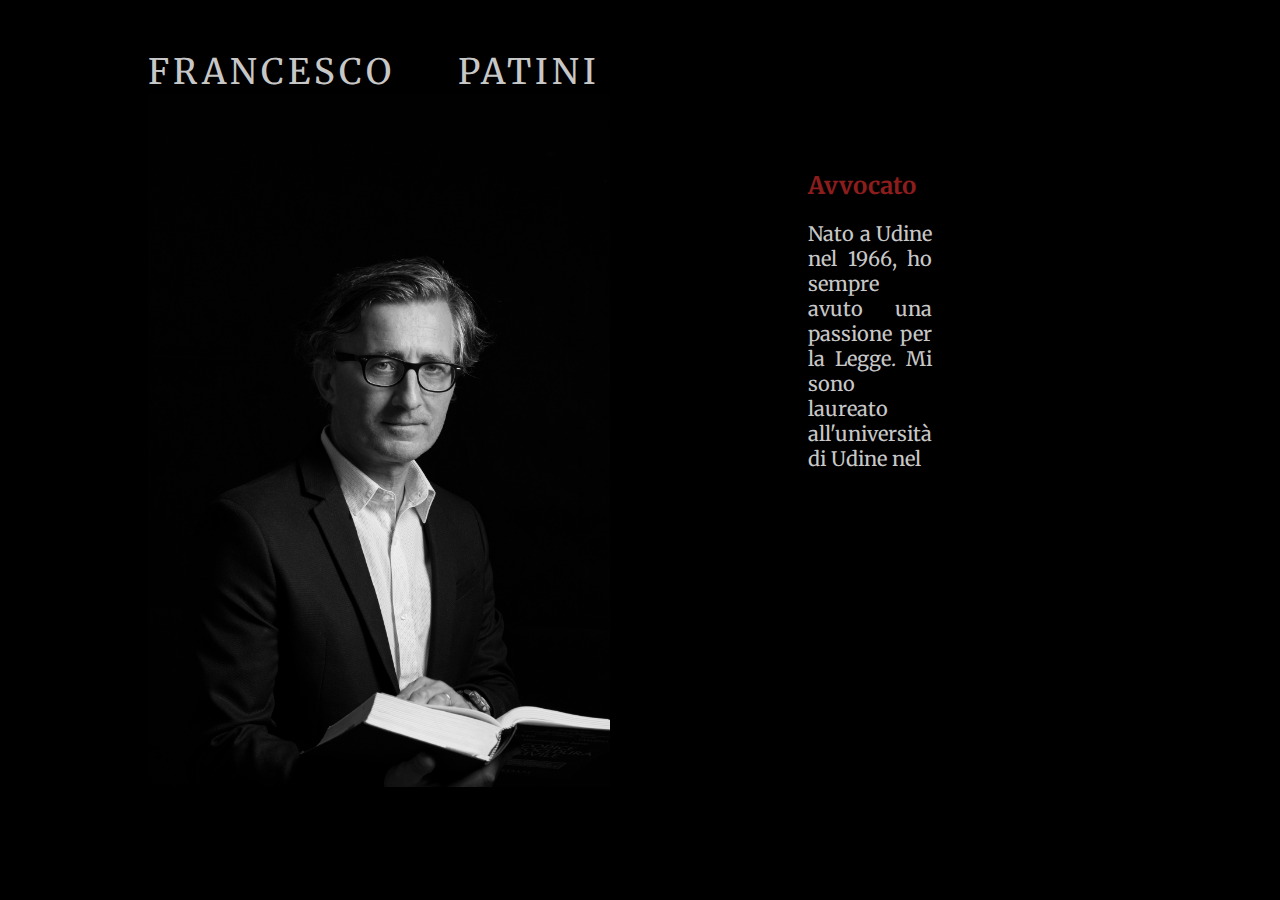
==== Francesco Patini/chi sono/chi-sono.html @ 57667365 "Add files via upload" ====
<!DOCTYPE html>
<html>

 <head>
    <meta charset="utf-8" />
    <title>Francesco Patini | Chi sono</title>
    <link rel="stylesheet" href="../static/css/francesco patini.css">
    <meta name="description" content="Francesco Patini è un avvocato di Udine">
    <meta name="viewport" content="width=device-width, initial-scale=1" />
    <meta http-equiv="X-UA-Compatible" content="ie=edge" />
    <link rel="preconnect" href="https://fonts.googleapis.com">
    <link rel="preconnect" href="https://fonts.gstatic.com" crossorigin>
    <link href="https://fonts.googleapis.com/css2?family=Merriweather:wght@300&display=swap" rel="stylesheet"> 
 </head>
 
 <body>
    <div class="flex-container">
        <div class="flexbox">
            <a href="../index.html" class="logo"> francesco &emsp; patini </a>
            <img alt="Francesco Patini" src="../static/assets/fr.jpg">
        </div>
        <div class="flexbox" id="flexbox2">
            <h2>Avvocato</h2>
            <p>
                Nato a Udine nel 1966, ho sempre avuto una passione per la Legge. Mi sono laureato all'università di Udine nel 
            </p>
        </div>
    </div>
</body>
</html>
---- Francesco Patini/static/css/francesco patini.css ----
html {
    background-color: black;
    width: 940px;
    font-family: 'Merriweather', serif;
    
}

header {
    margin-top: 50px;
    margin-left: 140px;
    box-sizing: border-box;
}

.container.head {
    width: 600px;
    box-sizing: border-box;
}

.menu-bt {
    position: absolute;
    z-index: 10;
    display: none;
    top: 16px;
    right: 15px;
    width: 34px;
    height: 39px;
    transition: all 0.5s ease-out;
}

.clickable {
    cursor: pointer;
}

.menu-bt.close {
    transform: rotate(180deg);
}

.line {
    --bg-opacity: 1;
    background-color: #fff;
    background-color: rgba(255, 255, 255, var(--bg-opacity));
    height: 2px;
    margin-bottom: 10px;
    border-radius: 1px;
    transition: all 0.5s ease-out;
}

.menu-bt.close .line:nth-child(1) {
    transform: rotate(45deg) translate(9px, 7px);
}

.menu-bt.close .line:nth-child(2) {
    opacity: 0;
}

.menu-bt.close .line:nth-child(3) {
    transform: rotate(-45deg) translate(9px, -7px);
}

a {
    text-decoration: none;
    color: rgba(256, 256, 256, 0.8);
}

.logo {
    font-size: 35px;
    text-decoration: none;
    text-transform: uppercase;
    letter-spacing: 4px;
    z-index: 2;
}

h2 {
    color: #8B1D1D;
    z-index: 2;
}

.menu {
    font-size: 20px;
    width: 200px;
    margin: 100px 0px 0px 100px;
    box-sizing: border-box;
    z-index: 3;
    display: inline-block;
    position: relative;
}

.menu.mobile {
    visibility: hidden;
}

/**.menu.mobile:nth-child(1) {
    transition-delay: 0.1s;
}

.menu.mobile:nth-child(2) {
    transition-delay: 0.2s;
}

.menu.mobile:nth-child(3) {
    transition-delay: 0.3s;
}

.menu.mobile::nth-child(4) {
    transition-delay: 0.4s;
}**/

li {
    padding: 10px;
    z-index: 5;
}

li:hover {
    transform: scale(1.5, 1.5);
    color:#8B1D1D;
}

.container.image {
    width: 940px;
    display: inline-block;
    position: absolute;
    z-index: 1;
    align-items: center;
    
}

img {
    width:70%;
    z-index:1;
    top:-50px;
    
}

.description {
    width: 300px;
    box-sizing: border-box;
    z-index: 3;
    position: absolute;
    top: 160px;
    right: 150px;
    margin: 100px 0px 0px 100px;
}

p {
    font-size: 20px;
    text-align: justify;
    color: rgba(256, 256, 256, 0.8);
}

    .flex-container {
        display: flex;
        flex:100%;
        margin-top: 50px;
        margin-left: 140px;
    }

    .flex1 {
        flex: 50%;
    }

    #flexbox2{
        margin-top:100px;
    }

    
    .menu-contatti {
        font-size: 15px;
    width: 150px;
    margin: 0px 0px 0px 0px;
    box-sizing: border-box;
    z-index: 3;
    display: inline-block;
    position: relative;
}

form{
    color:#8B1D1D;
}

.content-form {
    background-color: lightgray;
    padding:10px;
    
}    

#p-form {
    color:black;
}

input[type=text] , input[type=email] , textarea {
    border: none;
    border-bottom: 2px solid black;
    background-color: lightgray;
    color:#8B1D1D;
    width: 100%;
    resize: none;
    
    
}

input[type=submit] {
    cursor:pointer;
    background-color: black;
    color:rgba(256, 256, 256, 0.8);
    border: none;
    padding:10px;
    border-radius: 5px;
    width: 50%;
    
    
}


@media only screen and (max-width: 980px) {
    .menu {
        display: none;
    }
    .logo {
        align-items: center;
        width: auto;
        font-size: 20px;
    }
    img {
        max-width: 100%;
        vertical-align: middle;
        
    }
    .container {
        width: auto;
        margin: 15px;
        position:relative;
    }
    html {
        width: auto;
    }
    .menu-bt {
        display: inline-block !important;
    }

    body {
        width: auto;
        margin:0;
    }

    header {
        margin: auto;
    }

    .description {
        
        margin: 15px ;
        position:relative;
        top:0;
        right:0;
        left:0;
        width:auto;

    }

    h2{
        margin: 15px;
    }

    .container.image {
        position:relative;
    }

    .flex-container {
        flex-direction: column;
    }

    .flexbox {
        margin: 15px ;
    }
}
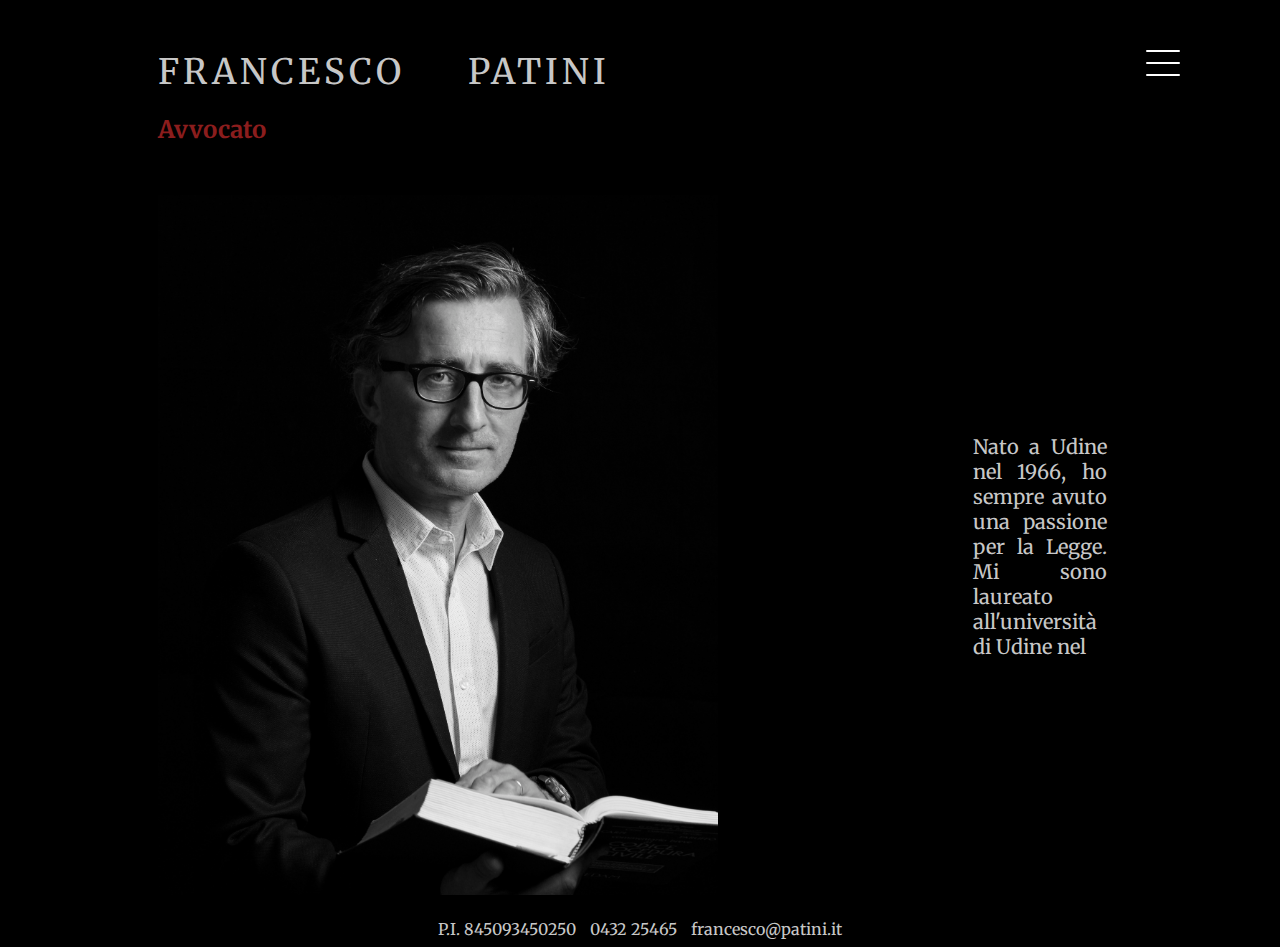
==== commit c7963299: "Add files via upload" ====
--- a/Francesco Patini/chi sono/chi-sono.html
+++ b/Francesco Patini/chi sono/chi-sono.html
@@ -1,7 +1,7 @@
 <!DOCTYPE html>
 <html>
 
- <head>
+<head>
     <meta charset="utf-8" />
     <title>Francesco Patini | Chi sono</title>
     <link rel="stylesheet" href="../static/css/francesco patini.css">
@@ -10,21 +10,102 @@
     <meta http-equiv="X-UA-Compatible" content="ie=edge" />
     <link rel="preconnect" href="https://fonts.googleapis.com">
     <link rel="preconnect" href="https://fonts.gstatic.com" crossorigin>
-    <link href="https://fonts.googleapis.com/css2?family=Merriweather:wght@300&display=swap" rel="stylesheet"> 
- </head>
- 
- <body>
+    <link href="https://fonts.googleapis.com/css2?family=Merriweather:wght@300&display=swap" rel="stylesheet">
+</head>
+<header>
+    <div class="container head">
+        <a href="../index.html" class="logo"> francesco &emsp; patini </a>
+    </div>
+    <nav class="menu-bt clickable web">
+        <div class="line"> </div>
+        <div class="line"> </div>
+        <div class="line"> </div>
+    </nav>
+    <h2>
+        Avvocato
+    </h2>
+    <div class="menu hidden desktop">
+        <ul>
+            <li><a href="../chi sono/chi-sono.html"> Chi sono </a></li>
+            <li><a href="../lo studio/lo-studio.html"> Lo studio </a>
+            </li>
+            <li><a href="../competenze/competenze.html"> Competenze </a></li>
+            <li><a href="../contatti/contatti.html"> Contatti </a></li>
+        </ul>
+
+    </div>
+</header>
+
+<body>
     <div class="flex-container">
-        <div class="flexbox">
-            <a href="../index.html" class="logo"> francesco &emsp; patini </a>
-            <img alt="Francesco Patini" src="../static/assets/fr.jpg">
+        <div class="flexbox" id="flex-chi-sono">
+
+            <img class="chi-sono-img" alt="Francesco Patini" src="../static/assets/fr.jpg">
         </div>
         <div class="flexbox" id="flexbox2">
-            <h2>Avvocato</h2>
+
             <p>
-                Nato a Udine nel 1966, ho sempre avuto una passione per la Legge. Mi sono laureato all'università di Udine nel 
+                Nato a Udine nel 1966, ho sempre avuto una passione per la Legge. Mi sono laureato all'università di Udine nel
             </p>
         </div>
     </div>
 </body>
-</html>
+<footer>
+    <div class="footer-text">
+        <div class="footer p-iva">
+            P.I. 845093450250
+        </div>
+        <div class="footer telefono">
+
+            <a href="0432 25465">0432 25465</a>
+        </div>
+        <div class="footer email">
+
+            <a href="francesco@patini.it">francesco@patini.it</a>
+        </div>
+    </div>
+</footer>
+<script>
+    // Select dom items
+    const menuBt = document.querySelector(".menu-bt");
+
+    const menu =
+        document.querySelector(".menu");
+
+    const ul =
+        document.querySelector("ul");
+
+    const li =
+        document.querySelectorAll("li");
+
+    // Set the initial state of the menu
+    let showMenu = false;
+
+    menuBt.addEventListener("click", toggleMenu);
+
+    function toggleMenu() {
+        if (!showMenu) {
+            menuBt.classList.add("close");
+            menu.classList.remove("hidden");
+            menu.classList.add("show");
+            ul.classList.add("show");
+            li.forEach((item) =>
+                item.classList.add("show"));
+
+            // Reset the menu state
+            showMenu = true;
+        } else {
+            menuBt.classList.remove("close");
+            menu.classList.add("hidden");
+            menu.classList.remove("show");
+            ul.classList.remove("show");
+            li.forEach((item) =>
+                item.classList.remove("show"));
+
+            // Reset the menu state
+            showMenu = false;
+        }
+    }
+</script>
+
+</html>--- a/Francesco Patini/static/css/francesco patini.css
+++ b/Francesco Patini/static/css/francesco patini.css
@@ -1,13 +1,12 @@
 html {
     background-color: black;
-    width: 940px;
+    width: 980px;
     font-family: 'Merriweather', serif;
-    
+    margin: 0 auto;
 }
 
 header {
     margin-top: 50px;
-    margin-left: 140px;
     box-sizing: border-box;
 }
 
@@ -27,6 +26,12 @@
     transition: all 0.5s ease-out;
 }
 
+.web {
+    display: inline-block !important;
+    top: 50px;
+    right: 100px;
+}
+
 .clickable {
     cursor: pointer;
 }
@@ -42,7 +47,7 @@
     height: 2px;
     margin-bottom: 10px;
     border-radius: 1px;
-    transition: all 0.5s ease-out;
+    transition: transform 0.5s ease-out;
 }
 
 .menu-bt.close .line:nth-child(1) {
@@ -56,6 +61,30 @@
 .menu-bt.close .line:nth-child(3) {
     transform: rotate(-45deg) translate(9px, -7px);
 }
+
+li {
+    transition: opacity 0.5s ease-out;
+}
+
+
+/**animation fade in forwards **/
+
+
+/**li:nth-child(1) {
+    transition-delay: 0.1s;
+}
+
+li:nth-child(2) {
+    transition-delay: 0.2s;
+}
+
+li:nth-child(3) {
+    transition-delay: 0.3s;
+}
+
+li:nth-child(4) {
+    transition-delay: 0.4s;
+}**/
 
 a {
     text-decoration: none;
@@ -78,32 +107,29 @@
 .menu {
     font-size: 20px;
     width: 200px;
-    margin: 100px 0px 0px 100px;
+    margin: 100px 0px 0px 0px;
     box-sizing: border-box;
-    z-index: 3;
+    z-index: 4;
     display: inline-block;
     position: relative;
 }
 
-.menu.mobile {
-    visibility: hidden;
-}
-
-/**.menu.mobile:nth-child(1) {
-    transition-delay: 0.1s;
-}
-
-.menu.mobile:nth-child(2) {
-    transition-delay: 0.2s;
-}
-
-.menu.mobile:nth-child(3) {
-    transition-delay: 0.3s;
-}
-
-.menu.mobile::nth-child(4) {
-    transition-delay: 0.4s;
-}**/
+.menu.desktop {
+    position: fixed;
+    width: 100%;
+    height: 100%;
+    top: 0;
+    left: 0;
+    right: 0;
+    bottom: 0;
+    background-color: black;
+    padding-top: 50px;
+    font-size: 20px;
+}
+
+.hidden {
+    display: none;
+}
 
 li {
     padding: 10px;
@@ -111,8 +137,7 @@
 }
 
 li:hover {
-    transform: scale(1.5, 1.5);
-    color:#8B1D1D;
+    color: #8B1D1D;
 }
 
 .container.image {
@@ -121,14 +146,23 @@
     position: absolute;
     z-index: 1;
     align-items: center;
-    
-}
-
-img {
-    width:70%;
-    z-index:1;
-    top:-50px;
-    
+}
+
+.main-img {
+    width: 70%;
+    z-index: 1;
+    top: -50px;
+}
+
+.chi-sono-img {
+    width: 70%;
+}
+
+.competenze-img {
+    width: 70%;
+    margin-top: 20px;
+    margin-left: auto;
+    margin-right: auto;
 }
 
 .description {
@@ -147,24 +181,31 @@
     color: rgba(256, 256, 256, 0.8);
 }
 
-    .flex-container {
-        display: flex;
-        flex:100%;
-        margin-top: 50px;
-        margin-left: 140px;
-    }
-
-    .flex1 {
-        flex: 50%;
-    }
-
-    #flexbox2{
-        margin-top:100px;
-    }
-
-    
-    .menu-contatti {
-        font-size: 15px;
+.flex-container {
+    display: flex;
+    flex: 100%;
+    margin-top: 50px;
+    align-items: center;
+    justify-content: center;
+}
+
+.flex-container-contatti {
+    display: flex;
+    flex: 100%;
+    margin-top: 50px;
+}
+
+.flex1 {
+    flex: 50%;
+}
+
+#flexbox1,
+#flexbox2 {
+    padding: 15px;
+}
+
+.menu-contatti {
+    font-size: 18px;
     width: 150px;
     margin: 0px 0px 0px 0px;
     box-sizing: border-box;
@@ -173,47 +214,85 @@
     position: relative;
 }
 
-form{
-    color:#8B1D1D;
+form {
+    color: #8B1D1D;
 }
 
 .content-form {
-    background-color: lightgray;
-    padding:10px;
-    
-}    
+    background-color: black;
+}
 
 #p-form {
-    color:black;
-}
-
-input[type=text] , input[type=email] , textarea {
-    border: none;
-    border-bottom: 2px solid black;
-    background-color: lightgray;
-    color:#8B1D1D;
+    color: rgba(256, 256, 256, 0.8);
+}
+
+input[type=text],
+input[type=email],
+textarea {
+    border: 1px solid rgba(256, 256, 256, 0.8);
+    border-radius: 5px;
+    background-color: black;
+    color: rgba(256, 256, 256, 0.8);
     width: 100%;
     resize: none;
-    
-    
 }
 
 input[type=submit] {
-    cursor:pointer;
-    background-color: black;
-    color:rgba(256, 256, 256, 0.8);
-    border: none;
-    padding:10px;
+    cursor: pointer;
+    background-color: black;
+    color: rgba(256, 256, 256, 0.8);
+    border: 1px solid rgba(256, 256, 256, 0.8);
+    padding: 10px;
     border-radius: 5px;
     width: 50%;
-    
-    
-}
-
+}
+
+.error {
+    display: none;
+}
+
+.display {
+    display: block;
+    color: #8B1D1D;
+    background-color: black;
+}
+
+.footer-text {
+    color: rgba(256, 256, 256, 0.8);
+    margin-top: 20px;
+    margin-left: auto;
+    margin-right: auto;
+    text-align: center;
+}
+
+.footer {
+    display: inline-block;
+    padding-right: 5px;
+    padding-left: 5px;
+}
+
+iframe {
+    margin-top: 30px;
+}
+
+.show {
+    display: block;
+    font-size: 30px;
+}
 
 @media only screen and (max-width: 980px) {
     .menu {
         display: none;
+        position: fixed;
+        width: 100%;
+        height: 100%;
+        top: 0;
+        left: 0;
+        right: 0;
+        bottom: 0;
+        background-color: black;
+        padding-top: 50px;
+        font-size: 20px;
     }
     .logo {
         align-items: center;
@@ -223,12 +302,14 @@
     img {
         max-width: 100%;
         vertical-align: middle;
-        
     }
     .container {
         width: auto;
         margin: 15px;
-        position:relative;
+        position: relative;
+    }
+    .container.head {
+        width: auto;
     }
     html {
         width: auto;
@@ -236,40 +317,84 @@
     .menu-bt {
         display: inline-block !important;
     }
-
+    .web {
+        top: 16px;
+        right: 15px;
+        width: 34px;
+        height: 39px;
+    }
+    .main-img {
+        width: 70%;
+    }
     body {
         width: auto;
-        margin:0;
-    }
-
+        margin: 0;
+    }
     header {
         margin: auto;
     }
-
     .description {
-        
-        margin: 15px ;
-        position:relative;
-        top:0;
-        right:0;
-        left:0;
-        width:auto;
-
-    }
-
-    h2{
         margin: 15px;
-    }
-
+        position: relative;
+        top: 0;
+        right: 0;
+        left: 0;
+        width: auto;
+    }
+    h2 {
+        margin: 15px;
+    }
     .container.image {
-        position:relative;
-    }
-
+        position: relative;
+        width: auto;
+    }
     .flex-container {
         flex-direction: column;
-    }
-
+        margin-top: 0px;
+    }
     .flexbox {
-        margin: 15px ;
+        margin: 15px;
+    }
+    .footer-text {
+        margin: auto;
+        text-align: center;
+    }
+    .flex1,
+    .menu-contatti {
+        display: none;
+        position: fixed;
+        width: 100%;
+        height: 100%;
+        top: 0;
+        left: 0;
+        right: 0;
+        bottom: 0;
+        margin: 100px 0px 0px 0px;
+        background-color: black;
+        padding-top: 50px;
+        font-size: 20px;
+    }
+    .competenze-img {
+        width: 350px;
+        height: 400px;
+    }
+    .content-form {
+        padding: 15px;
+    }
+    iframe {
+        width: auto;
+    }
+    li:hover {
+        transform: none;
+        color: #8B1D1D;
+    }
+    li {
+        opacity: 0;
+    }
+    .show {
+        display: block;
+    }
+    li.show {
+        opacity: 1;
     }
 }